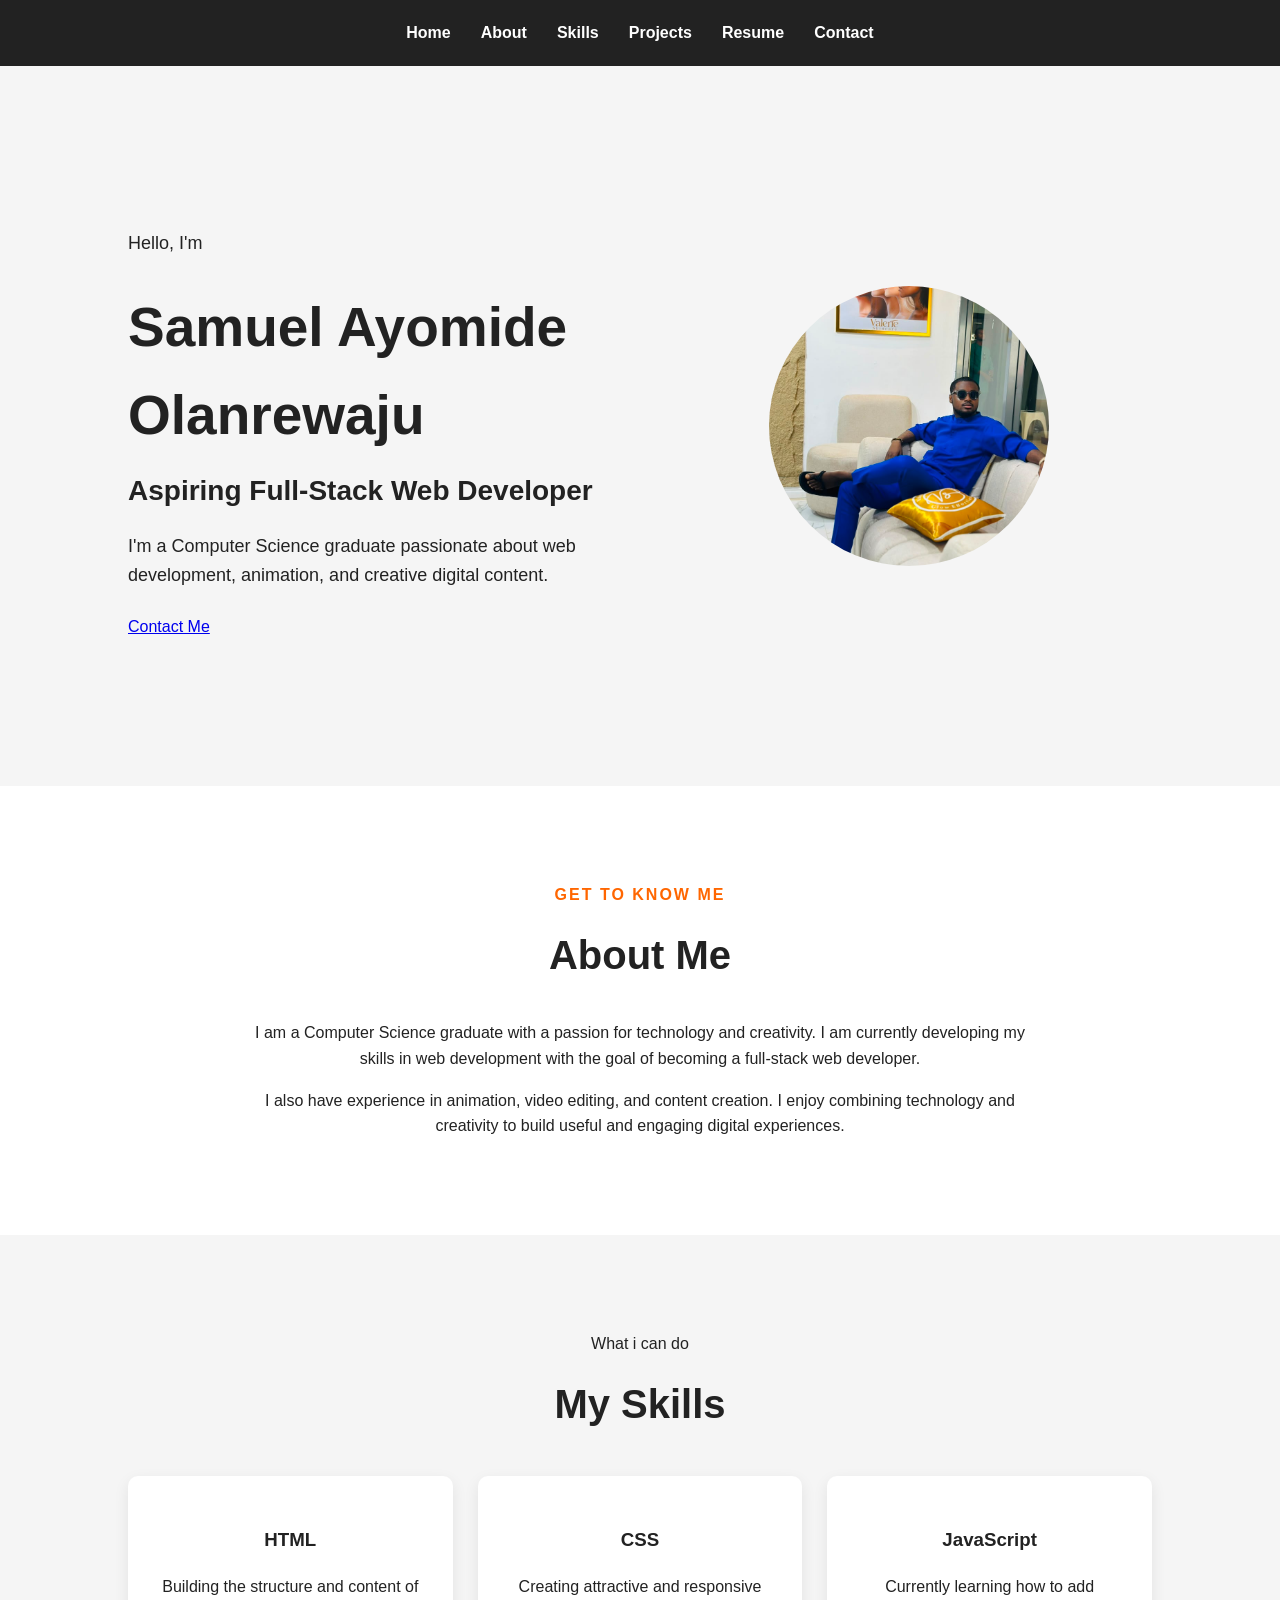
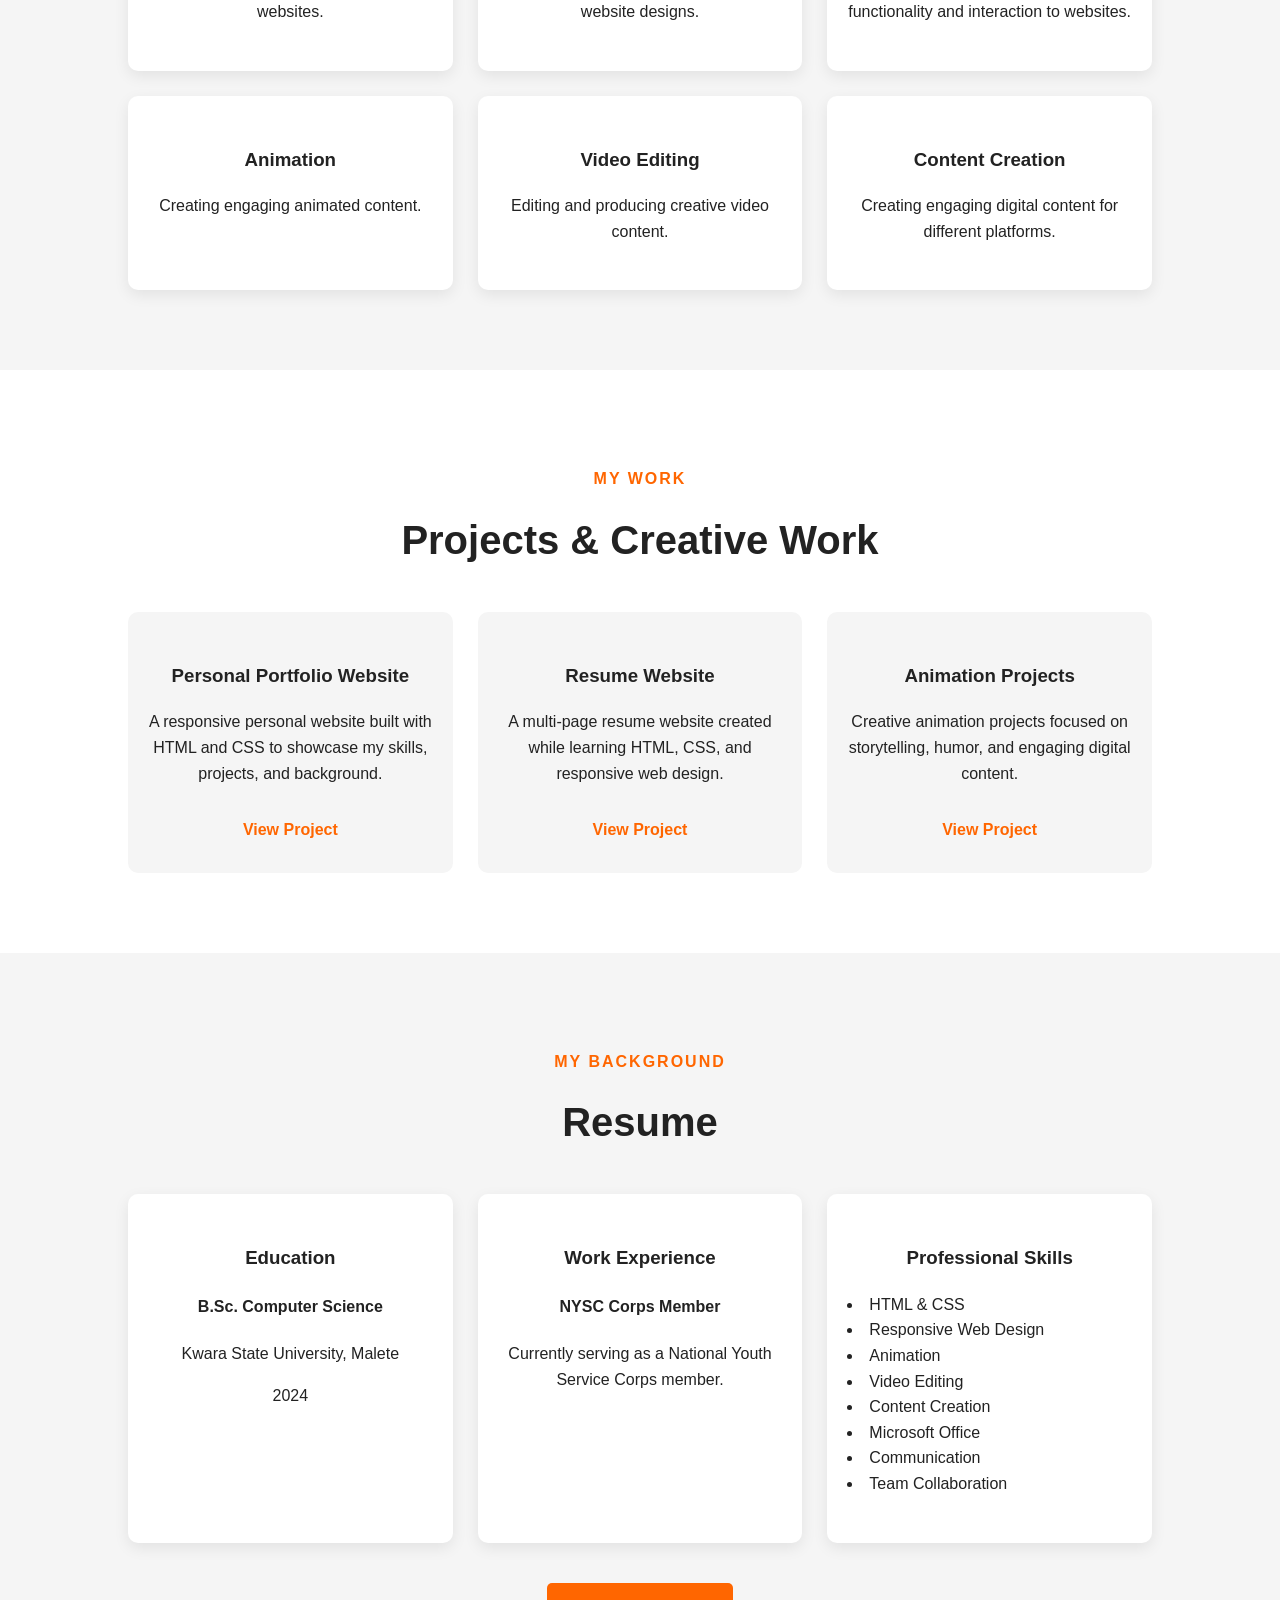
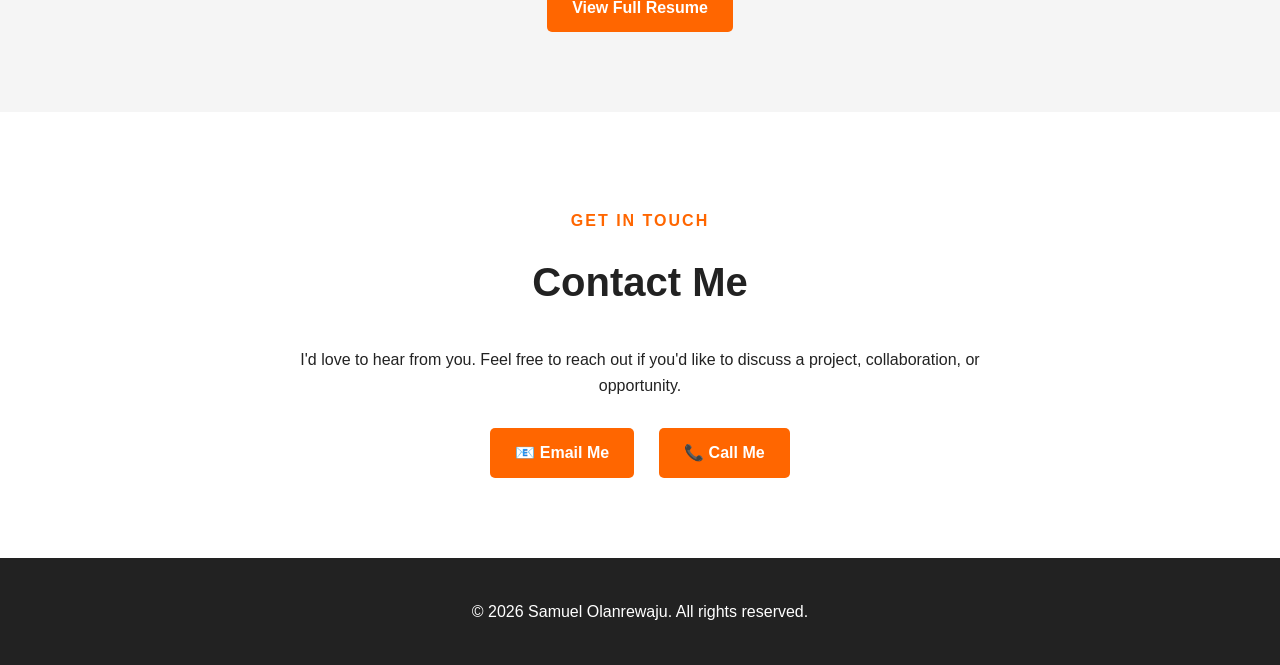
==== index.html @ b92f3a4d "Add files via upload" ====
<!DOCTYPE html>
<html lang="en">

<head>
    <meta charset="UTF-8">
    <meta name="viewport" content="width=device-width, initial-scale=1.0">

    <title>Samuel Olanrewaju | Personal Website</title>

    <link rel="stylesheet" href="./style.css">
</head>

<body>

    <nav class="navbar">

        <a href="#home">Home</a>
        <a href="#about">About</a>
        <a href="#skills">Skills</a>
        <a href="#projects">Projects</a>
        <a href="#resume">Resume</a>
        <a href="#contact">Contact</a>

    </nav>
    <header id="home" class="hero">
        <div class="hero-content">
            <p class="hero-into">Hello, I'm</p>
            <h1>Samuel Ayomide Olanrewaju</h1>

            <h2>Aspiring Full-Stack Web Developer</h2>

            <p>
                I'm a Computer Science graduate passionate about
                web development, animation, and creative digital content.
            </p>
            <a href="#contact" class="hero-button">Contact Me</a>

        </div>
        <div class="hero-image">
            <img src="./Myphoto.jpeg" alt="My website photo">
        </div>
    </header>
    <section id="about" class="about-section">
        <div class="about-content">
            <p class="section-subtitle">Get to know me</p>
            <h2>About Me</h2>

            <p>
                I am a Computer Science graduate with a passion for
                technology and creativity. I am currently developing
                my skills in web development with the goal of becoming
                a full-stack web developer.
            </p>

            <p>
                I also have experience in animation, video editing,
                and content creation. I enjoy combining technology
                and creativity to build useful and engaging digital
                experiences.
            </p>
        </div>
    </section>

    <section id="skills" class="skills-section">
        <p class="skills-subtitle">What i can do</p>
        <h2>My Skills</h2>
        <div class="skills-grid">

            <div class="skill-card">
                <h3>HTML</h3>
                <p>Building the structure and content of websites.</p>
            </div>

            <div class="skill-card">
                <h3>CSS</h3>
                <p>Creating attractive and responsive website designs.</p>
            </div>

            <div class="skill-card">
                <h3>JavaScript</h3>
                <p>Currently learning how to add functionality and interaction to websites.</p>
            </div>

            <div class="skill-card">
                <h3>Animation</h3>
                <p>Creating engaging animated content.</p>
            </div>

            <div class="skill-card">
                <h3>Video Editing</h3>
                <p>Editing and producing creative video content.</p>
            </div>

            <div class="skill-card">
                <h3>Content Creation</h3>
                <p>Creating engaging digital content for different platforms.</p>
            </div>
        </div>
    </section>

    <section id="projects" class="projects-section">
        <p class="section-subtitle">My work</p>

        <h2>Projects & Creative Work</h2>

        <div class="projects-grid">

            <article class="project-card">
                <h3>Personal Portfolio Website</h3>
                <p>
                    A responsive personal website built with HTML and CSS
                    to showcase my skills, projects, and background.
                </p>
                <a href="#" class="project-link">View Project</a>
            </article>

            <article class="project-card">
                <h3>Resume Website</h3>
                <p>
                    A multi-page resume website created while learning
                    HTML, CSS, and responsive web design.
                </p>
                <a href="#" class="project-link">View Project</a>
            </article>

            <article class="project-card">
                <h3>Animation Projects</h3>
                <p>
                    Creative animation projects focused on storytelling,
                    humor, and engaging digital content.
                </p>
                <a href="#" class="project-link">View Project</a>
            </article>
        </div>
    </section>

    <section id="resume" class="resume-section">

        <p class="section-subtitle">My background</p>

        <h2>Resume</h2>

        <div class="resume-grid">

            <div class="resume-item">
                <h3>Education</h3>

                <h4>B.Sc. Computer Science</h4>
                <p>Kwara State University, Malete</p>
                <p>2024</p>
            </div>

            <div class="resume-item">
                <h3>Work Experience</h3>

                <h4>NYSC Corps Member</h4>
                <p>Currently serving as a National Youth Service Corps member.</p>
            </div>

            <div class="resume-item">
                <h3>Professional Skills</h3>

                <ul>
                    <li>HTML & CSS</li>
                    <li>Responsive Web Design</li>
                    <li>Animation</li>
                    <li>Video Editing</li>
                    <li>Content Creation</li>
                    <li>Microsoft Office</li>
                    <li>Communication</li>
                    <li>Team Collaboration</li>
                </ul>
            </div>

        </div>

        <a href="#" class="resume-button">View Full Resume</a>

    </section>

    <section id="contact" class="contact-section">

        <p class="section-subtitle">Get in touch</p>

        <h2>Contact Me</h2>

        <p>
            I'd love to hear from you. Feel free to reach out if you'd
            like to discuss a project, collaboration, or opportunity.
        </p>

        <div class="contact-details">

            <a href="mailto:olanrewajusamuelayomide@gmail.com">
                📧 Email Me
            </a>

            <a href="tel:+2348100222377">
                📞 Call Me
            </a>

        </div>
    </section>

    <footer>
        <p>&copy; 2026 Samuel Olanrewaju. All rights reserved.</p>
    </footer>

</body>

</html>
---- style.css ----
* {
    box-sizing: border-box;
}

html {
    scroll-behavior: smooth;
}

body {
    margin: 0;
    font-family: Arial, sans-serif;
    color: #222;
    background-color: #f5f5f5;
    line-height: 1.6;
}

.navbar {
    display: flex;
    justify-content: center;
    align-items: center;
    gap: 30px;
    padding: 20px;
    background-color: #222;
}

.navbar a {
    color: white;
    text-decoration: none;
    font-weight: bold;
}

.navbar a:hover {
    color: #ff6600;
}

.hero {
    min-height: 80vh;
    display: grid;
    grid-template-columns: 1fr 1fr;
    align-items: center;
    gap: 50px;
    padding: 60px 10%;
}

.hero-content {
    max-width: 600px;
}

.hero-intro {
    font-size: 20px;
    margin-bottom: 5px;
}

.hero h1 {
    font-size: 55px;
    margin: 0;
}

.hero h2 {
    font-size: 28px;
    margin: 10px 0;
}

.hero-content>p:not(.hero-intro) {
    font-size: 18px;
    margin-bottom: 25px;
}

.hero-image {
    display: flex;
    justify-content: center;
}

.hero-image img {
    width: 280px;
    height: 280px;
    object-fit: cover;
    border-radius: 50%;
}

.about-section {
    padding: 80px 10%;
    text-align: center;
    background-color: white;
}

.about-content {
    max-width: 800px;
    margin: auto;
}

.about-section h2,
.skills-section h2 {
    font-size: 40px;
    margin-top: 5px;
}

.section-subtitle {
    color: #ff6600;
    font-weight: bold;
    text-transform: uppercase;
    letter-spacing: 2px;
}

.skills-section {
    padding: 80px 10%;
    text-align: center;
}

.skills-grid {
    display: grid;
    grid-template-columns: repeat(3, 1fr);
    gap: 25px;
    margin-top: 40px;
}

.skill-card {
    background-color: white;
    padding: 30px 20px;
    border-radius: 10px;
    box-shadow: 0 5px 15px rgba(0, 0, 0, 0.08);
    transition: 0.3s;
}

.skill-card:hover {
    transform: translateY(-5px);
}

.projects-section {
    padding: 80px 10%;
    text-align: center;
    background-color: white;
}

.projects-section .section-subtitle,
.projects-section h2 {
    text-align: center;
}

.projects-section h2,
.resume-section h2,
.contact-section h2 {
    font-size: 40px;
    margin-top: 5px;
}

.projects-grid {
    display: grid;
    grid-template-columns: repeat(3, 1fr);
    gap: 25px;
    margin-top: 40px;
}

.project-card {
    background-color: #f5f5f5;
    padding: 30px 20px;
    border-radius: 10px;
    transition: 0.3s;
}

.project-card:hover {
    transform: translateY(-5px);
    background-color: #ff6600;
    color: white;
}

.project-link {
    display: inline-block;
    margin-top: 15px;
    color: #ff6600;
    font-weight: bold;
    text-decoration: none;
}

.project-card:hover .project-link {
    color: white;
}

.resume-section {
    padding: 80px 10%;
    text-align: center;
}

.resume-grid {
    display: grid;
    grid-template-columns: repeat(3, 1fr);
    gap: 25px;
    margin-top: 40px;
}

.resume-item {
    background-color: white;
    padding: 30px 20px;
    border-radius: 10px;
    box-shadow: 0 5px 15px rgba(0, 0, 0, 0.08);
}

.resume-item ul {
    list-style-position: inside;
    padding: 0;
    text-align: left;
}

.resume-button {
    display: inline-block;
    margin-top: 40px;
    padding: 12px 25px;
    background-color: #ff6600;
    color: white;
    text-decoration: none;
    border-radius: 5px;
    font-weight: bold;
}

.resume-button:hover {
    background-color: #222;
}

.contact-section {
    padding: 80px 10%;
    text-align: center;
    background-color: white;
}

.contact-section>p:not(.section-subtitle) {
    max-width: 700px;
    margin: 20px auto;
}

.contact-details {
    display: flex;
    justify-content: center;
    gap: 25px;
    margin-top: 30px;
}

.contact-details a {
    display: inline-block;
    padding: 12px 25px;
    background-color: #ff6600;
    color: white;
    text-decoration: none;
    border-radius: 5px;
    font-weight: bold;
}

.contact-details a:hover {
    background-color: #222;
}

footer {
    padding: 25px;
    text-align: center;
    background-color: #222;
    color: white;
}

@media (max-width: 700px) {

    .navbar {
        flex-wrap: wrap;
        gap: 15px;
    }

    .hero {
        grid-template-columns: 1fr;
        padding: 40px 20px;
        text-align: center;
    }

    .skills-grid {
        grid-template-columns: 1fr;
    }

    .projects-grid {
        grid-template-columns: 1fr;
    }

    .resume-grid {
        grid-template-columns: 1fr;
    }

    .contact-details {
        flex-direction: column;
        align-items: center;
    }

}
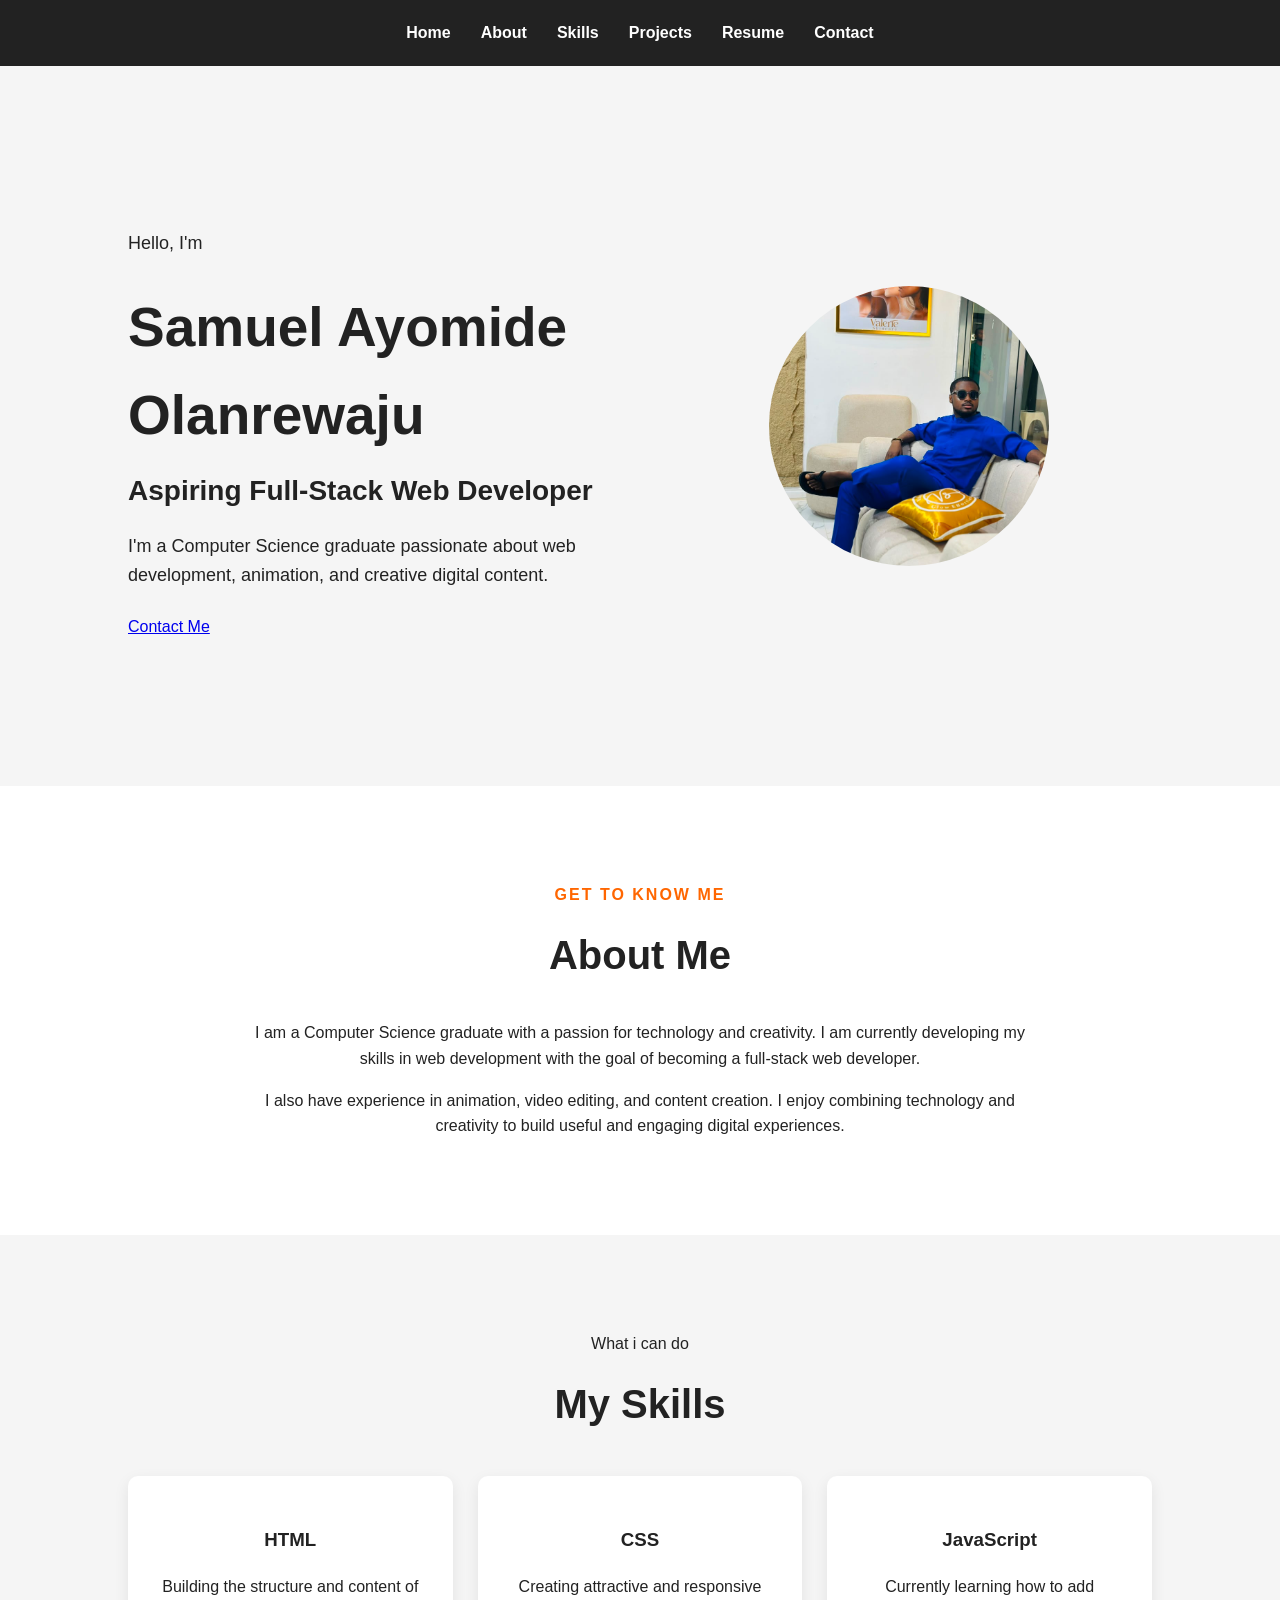
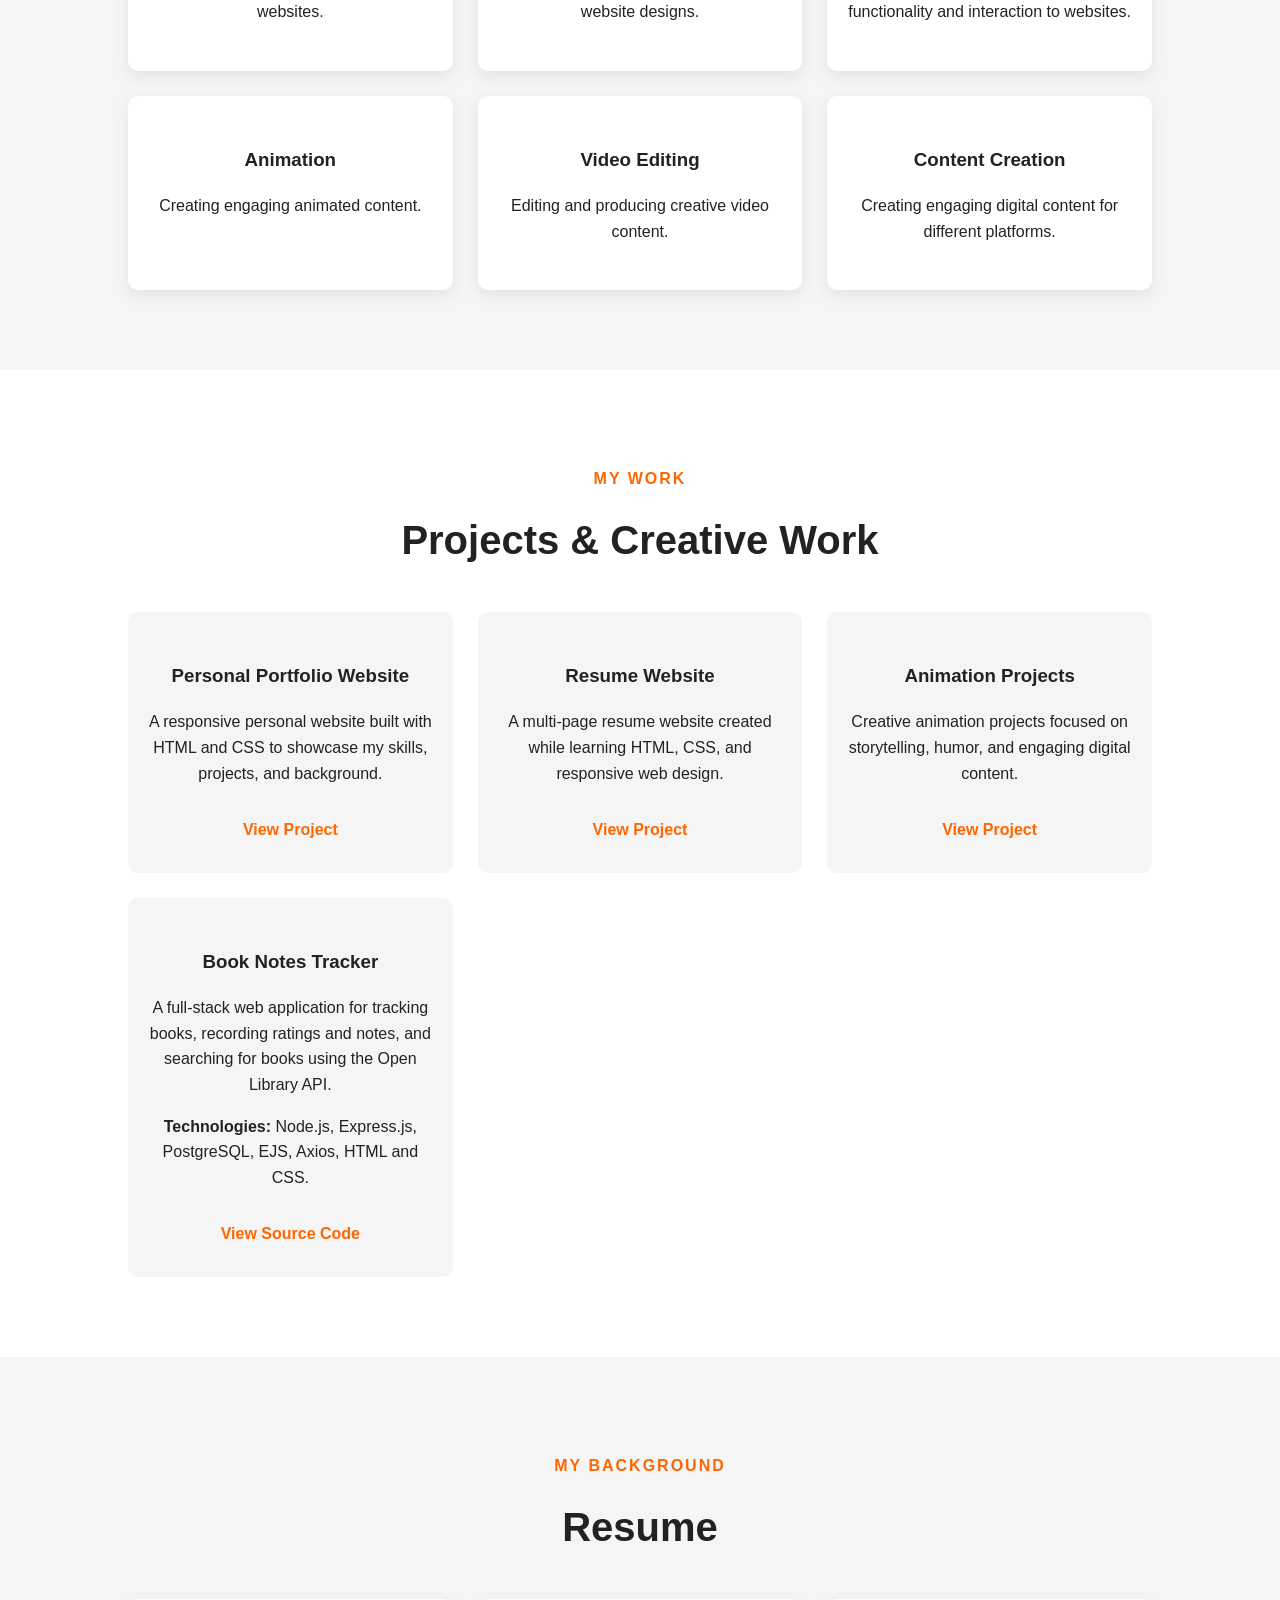
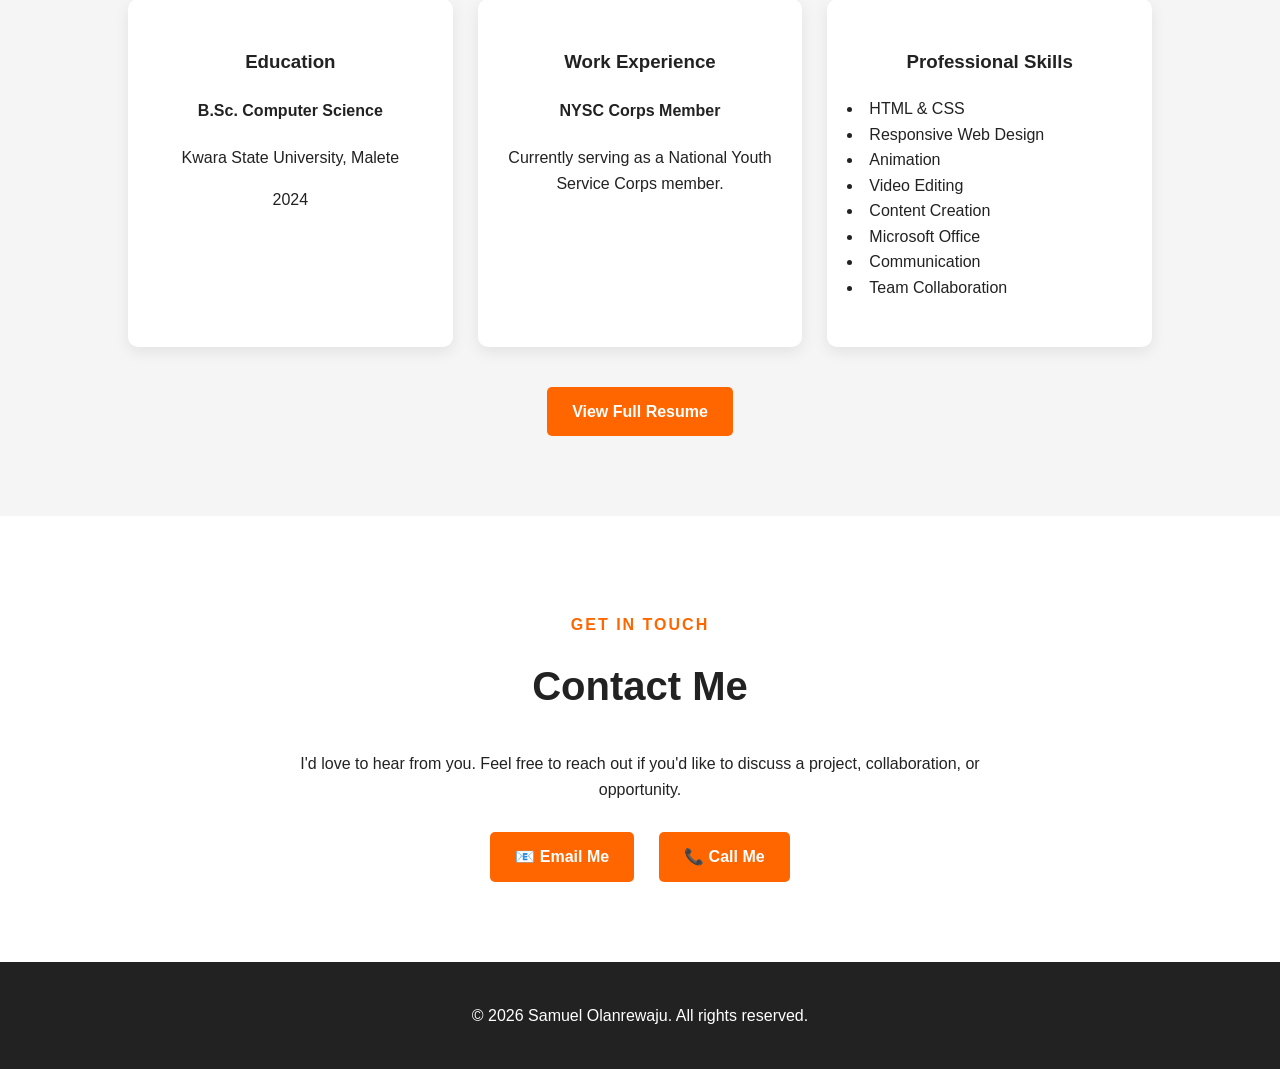
==== commit e1e18e7b: "Add Book Notes Tracker to homepage" ====
--- a/index.html
+++ b/index.html
@@ -131,6 +131,24 @@
                 </p>
                 <a href="#" class="project-link">View Project</a>
             </article>
+
+            <article class="project-card">
+                <h3>Book Notes Tracker</h3>
+                <p>
+                    A full-stack web application for tracking books,
+                    recording ratings and notes, and searching for books
+                    using the Open Library API.
+                </p>
+                <p>
+                    <strong>Technologies:</strong> Node.js, Express.js,
+                    PostgreSQL, EJS, Axios, HTML and CSS.
+                </p>
+                <a href="https://github.com/haywhyt4/book-notes-tracker" class="project-link" target="_blank"
+                    rel="noopener noreferrer">
+                    View Source Code
+                </a>
+            </article>
+
         </div>
     </section>
 
